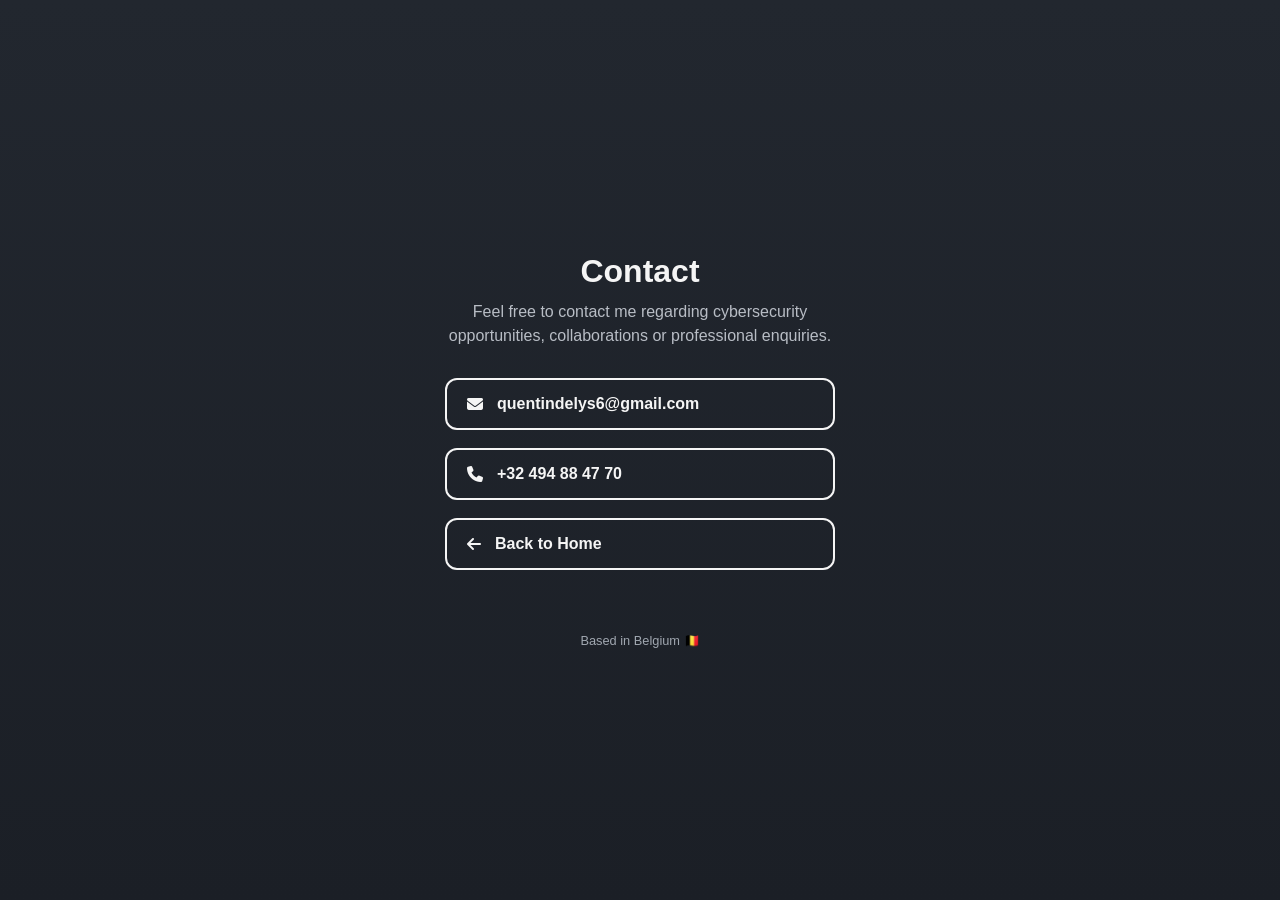
==== Contact-Me.html @ 61f76bb6 "Add files via upload" ====
<!DOCTYPE html>
<html lang="en">

<head>

    <meta charset="UTF-8">
    <meta name="viewport" content="width=device-width, initial-scale=1.0">

    <title>Contact | Quentin Delys</title>

    <link rel="stylesheet" href="hub_css.css">

    <link rel="stylesheet"
          href="https://cdnjs.cloudflare.com/ajax/libs/font-awesome/6.7.2/css/all.min.css">

</head>

<body>

<div class="container">

    <h1>Contact</h1>

    <p class="subtitle">
        Feel free to contact me regarding cybersecurity opportunities,
        collaborations or professional enquiries.
    </p>

    <div class="links">

        <a href="mailto:quentindelys6@gmail.com">
            <i class="fa-solid fa-envelope"></i>
            quentindelys6@gmail.com
        </a>

        <a href="tel:+32494884770">
            <i class="fa-solid fa-phone"></i>
            +32 494 88 47 70
        </a>

        <a href="index.html">
            <i class="fa-solid fa-arrow-left"></i>
            Back to Home
        </a>
		<p class="footer">
    Based in Belgium 🇧🇪
</p>

    </div>

</div>

</body>

</html>
---- hub_css.css ----
*{
    margin:0;
    padding:0;
    box-sizing:border-box;
}

body{

    background:linear-gradient(
        180deg,
        #22272F 0%,
        #1B1F26 100%
    );

    font-family:'Inter',sans-serif;

    color:#F5F5F5;

    display:flex;
    justify-content:center;
    align-items:center;
    min-height:100vh;

}

.container{

    width:100%;
    max-width:450px;

    text-align:center;

    padding:50px 30px;

}

.logo{

    width:200px;

    margin-bottom:40px;

}

h1{

    font-size:2rem;

    font-weight:700;

    margin-bottom:10px;

}

.subtitle{

    color:#B8BDC5;

    margin-bottom:30px;

    line-height:1.5;

}

.certifications{

    display:flex;
    justify-content:center;
    gap:10px;

    margin:20px 0 40px;

}

.certifications span{

    border:1px solid #4DA3FF;

    color:#4DA3FF;

    padding:8px 16px;

    border-radius:20px;

    font-size:.8rem;

    font-weight:600;

}

.links{

    display:flex;

    flex-direction:column;

    gap:18px;

}

.links a{

    display:flex;
    align-items:center;
    justify-content:flex-start;

    gap:14px;

    text-decoration:none;

    color:#F5F5F5;

    border:2px solid #F5F5F5;

    border-radius:12px;

    padding:15px 20px;

    transition:.25s;

    font-weight:600;

}

.links a:hover{

    background:#73C9EC;

    color:#22272F;

    transform:translateY(-3px);

}

.section-divider{

    display:flex;
    align-items:center;

    margin:20px 0 8px;

    color:#A0A7B0;

    font-size:.8rem;

    font-weight:500;

    text-transform:uppercase;

    letter-spacing:2px;

}

.section-divider::before,
.section-divider::after{

    content:"";

    flex:1;

    height:1px;
	

    background:#4DA3FF;
}

.section-divider span{

    padding:0 14px;

}

.footer{

    margin-top:45px;

    color:#A0A7B0;

    font-size:.8rem;

}

/* ===== SKILLS & SERVICES ===== */

.skill-section{

    margin-top:35px;

    text-align:left;

}

.skill-section h2{

    display:flex;
    align-items:center;

    gap:12px;

    margin-bottom:18px;

    font-size:1.15rem;

    color:#F5F5F5;

}

.skill-section h2 i{

    color:#4DA3FF;

}


.skill-list{

    display:flex;

    flex-direction:column;

    gap:14px;

}


.skill{

    display:flex;

    flex-direction:column;

    gap:5px;

    padding:15px 18px;

    border-left:2px solid #4DA3FF;

    background:rgba(255,255,255,.03);

}


.skill strong{

    color:#F5F5F5;

    font-size:.95rem;

}


.skill span{

    color:#A0A7B0;

    font-size:.82rem;

    line-height:1.5;

}


.tags{

    display:flex;

    flex-wrap:wrap;

    gap:9px;

}


.tags span{

    border:1px solid #4DA3FF;

    color:#4DA3FF;

    padding:7px 12px;

    border-radius:20px;

    font-size:.78rem;

    font-weight:600;

}


.creative-section p{

    color:#A0A7B0;

    font-size:.85rem;

    line-height:1.5;

    margin-bottom:15px;

}


.portfolio-link{

    color:#4DA3FF;

    text-decoration:none;

    font-size:.85rem;

    font-weight:600;

}


.portfolio-link:hover{

    text-decoration:underline;

}


.back{

    margin-top:45px;

    margin-bottom:20px;

}


.back a{

    color:#A0A7B0;

    text-decoration:none;

    font-size:.85rem;

}


.back a:hover{

    color:#4DA3FF;

}
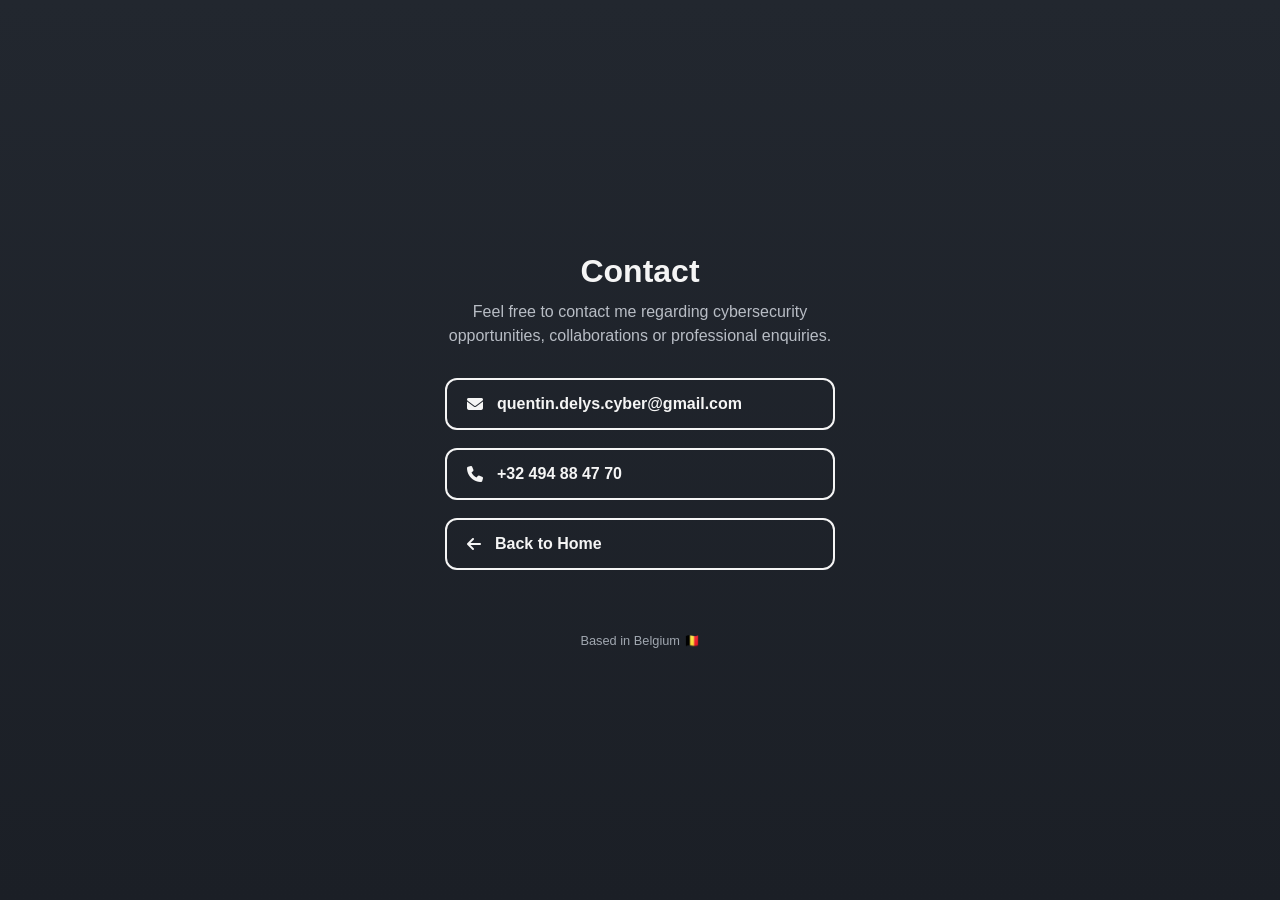
==== commit 1f956284: "Update Contact-Me.html" ====
--- a/Contact-Me.html
+++ b/Contact-Me.html
@@ -30,7 +30,7 @@
 
         <a href="mailto:quentindelys6@gmail.com">
             <i class="fa-solid fa-envelope"></i>
-            quentindelys6@gmail.com
+            quentin.delys.cyber@gmail.com
         </a>
 
         <a href="tel:+32494884770">
@@ -52,4 +52,4 @@
 
 </body>
 
-</html>+</html>
--- a/hub_css.css
+++ b/hub_css.css
@@ -345,4 +345,4 @@
 
     color:#4DA3FF;
 
-}+}
